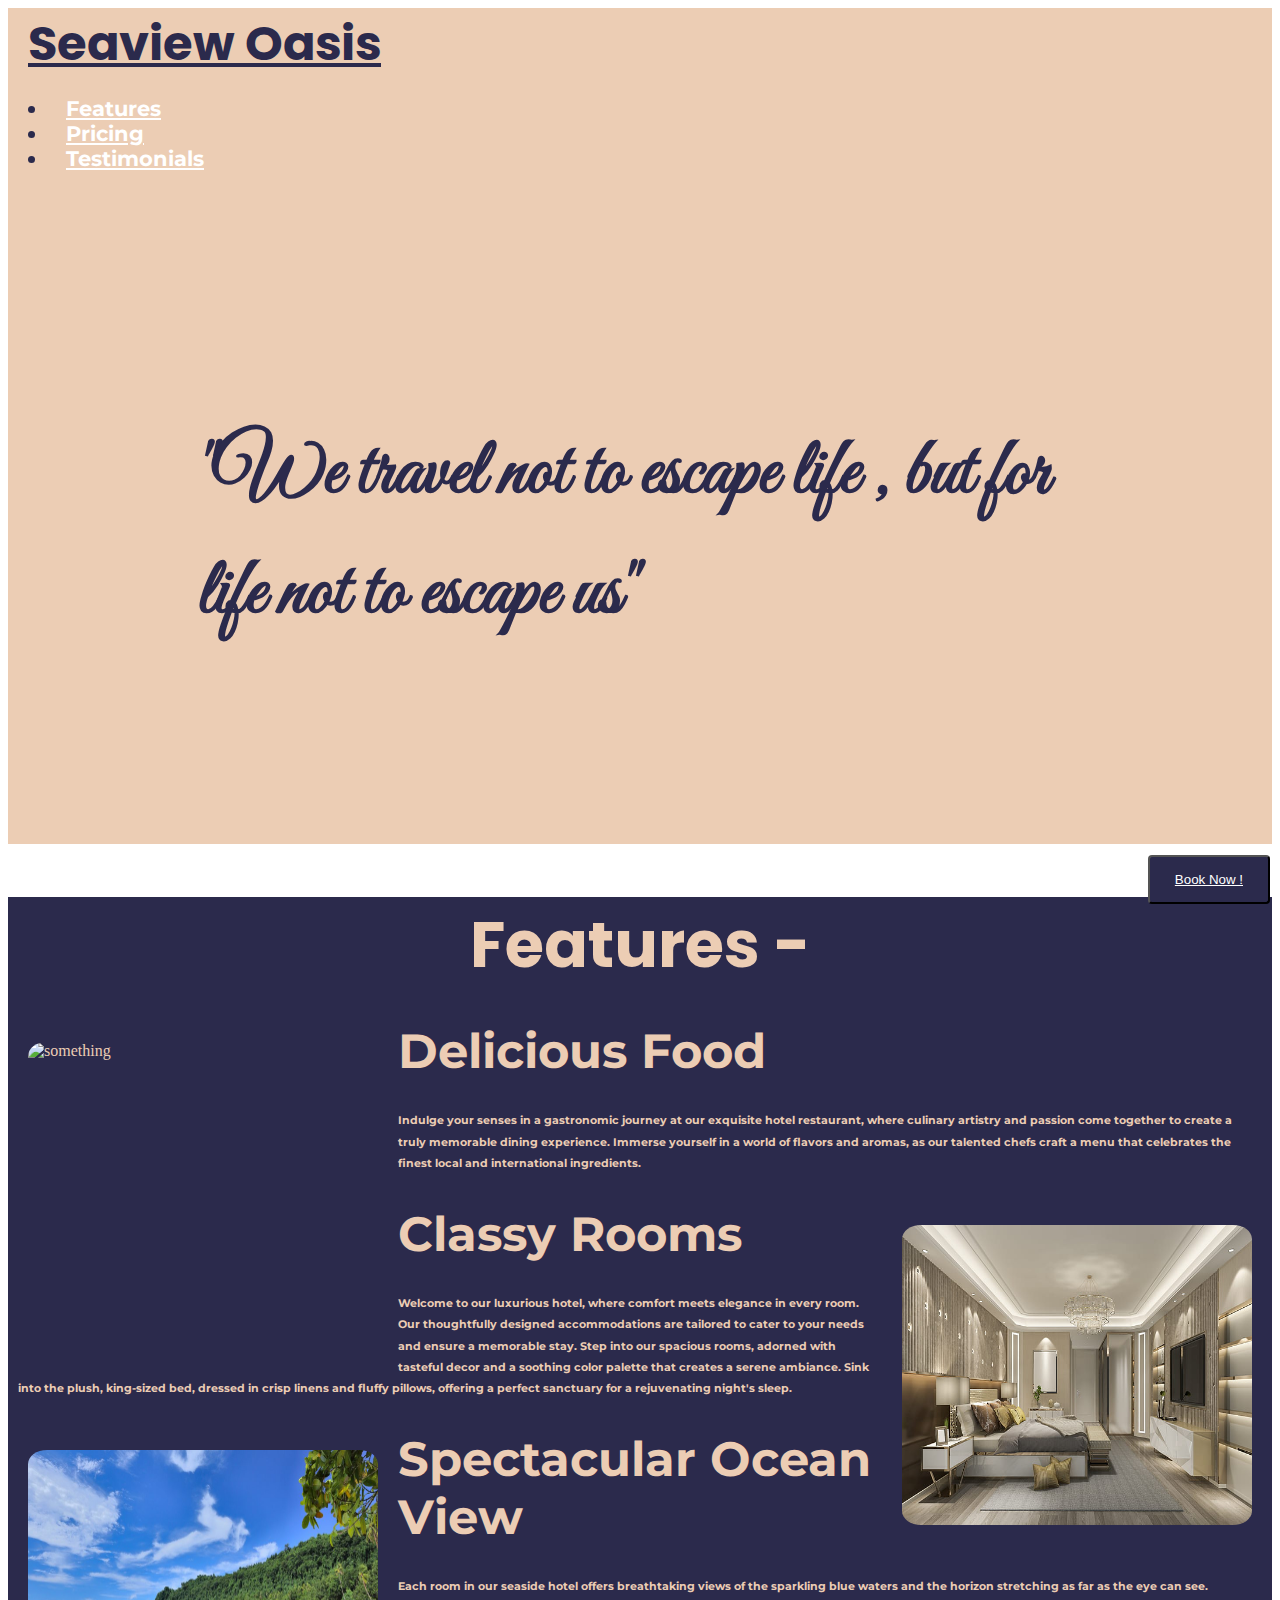
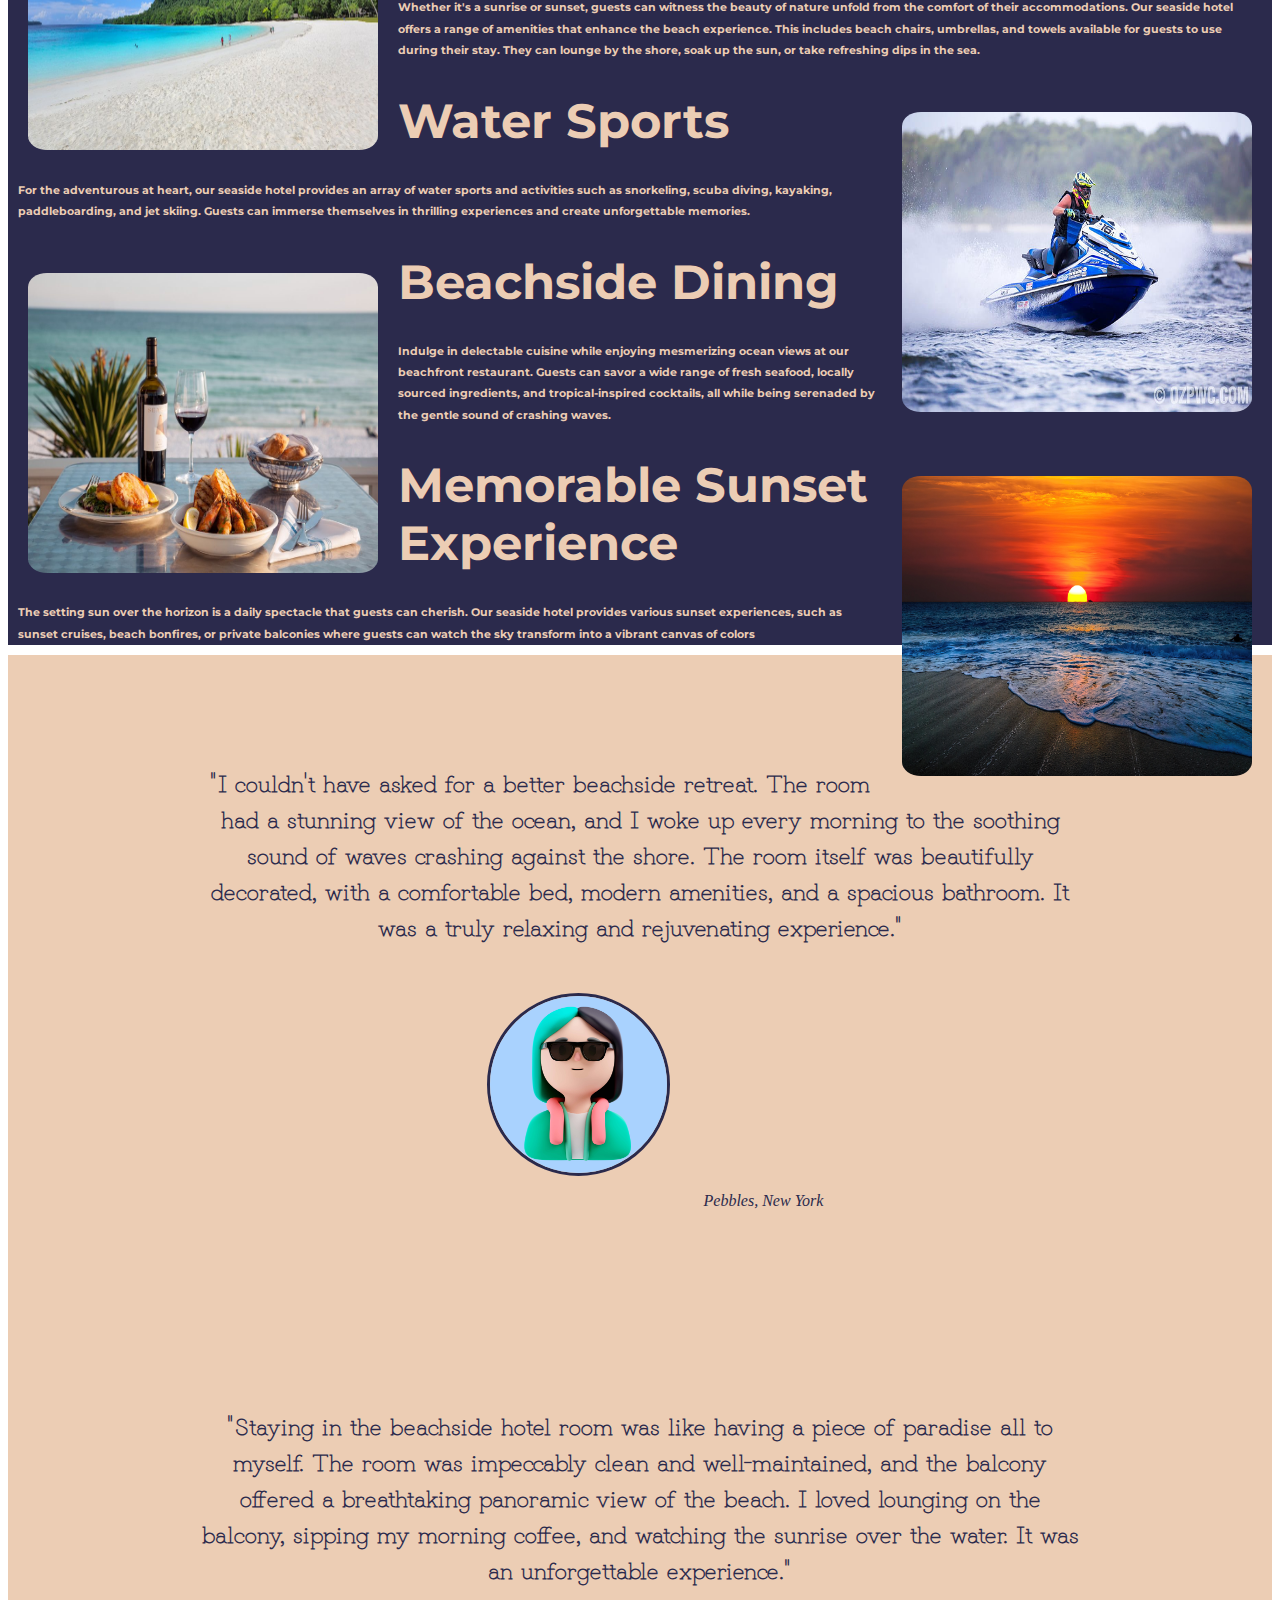
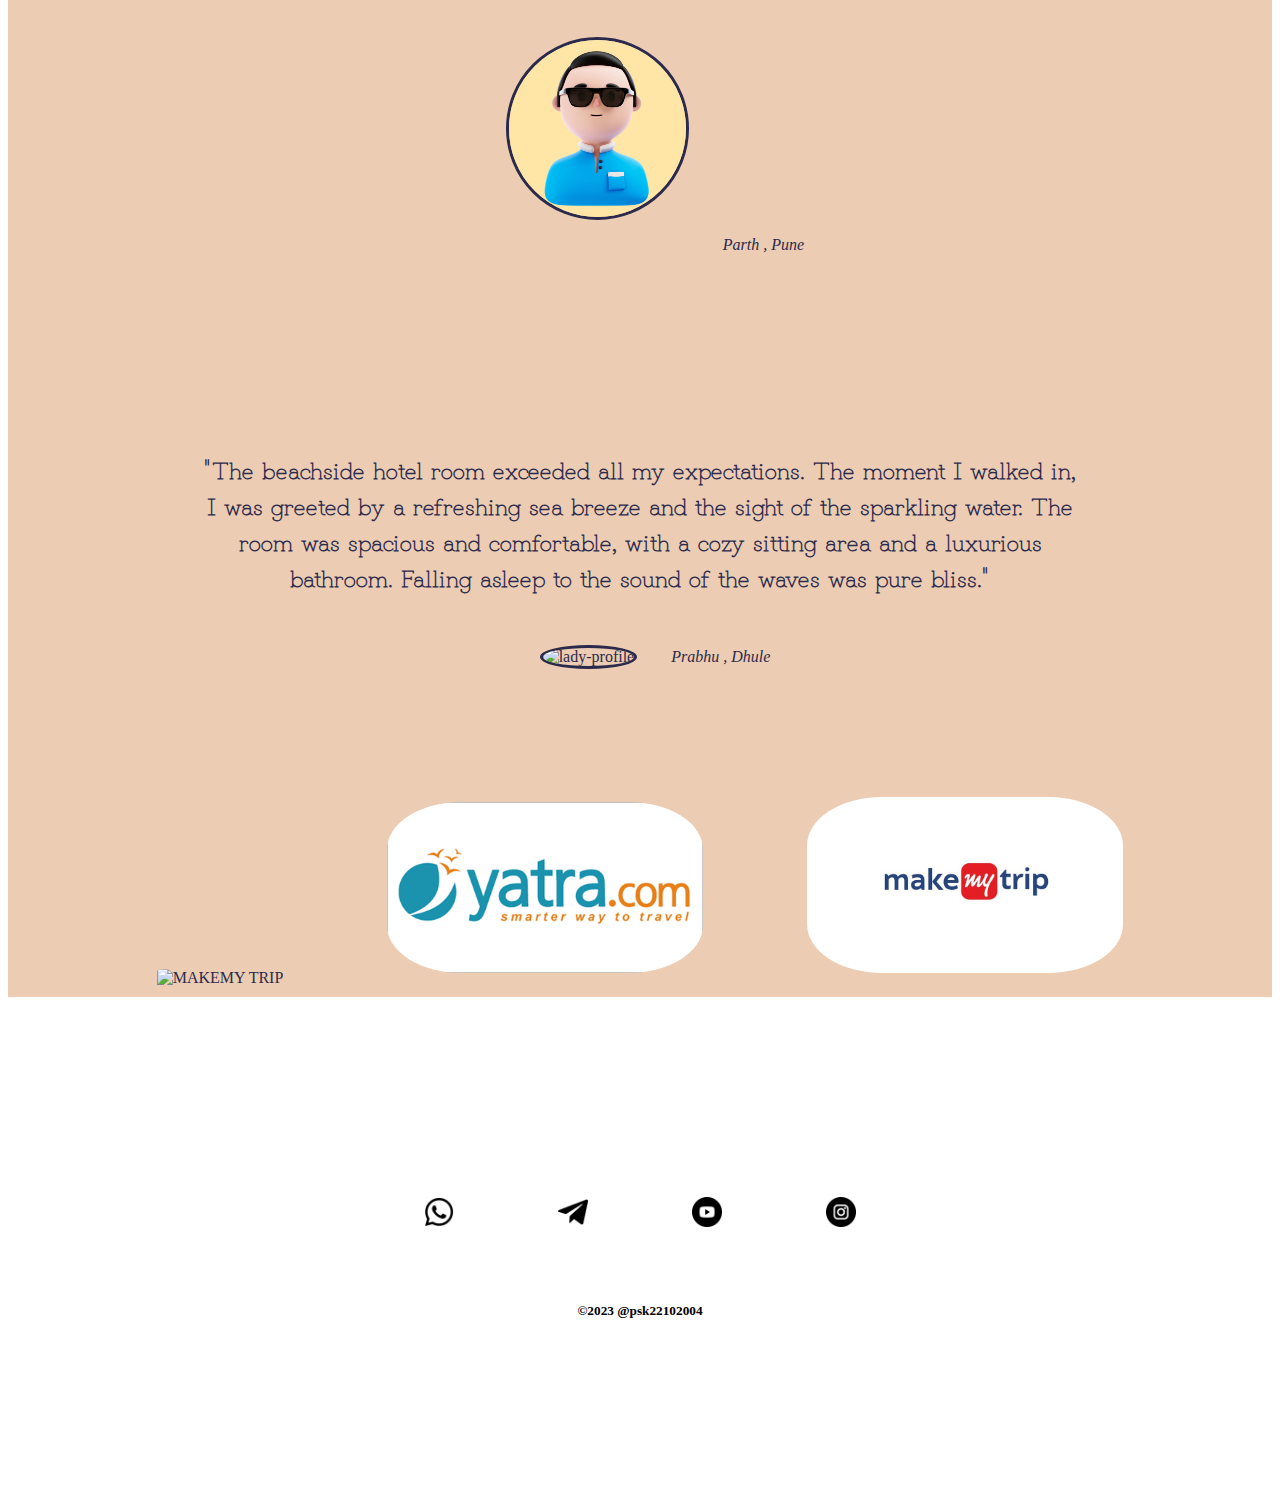
==== index.html @ d5657af1 "Update and rename hotel3.html to index.html" ====
<!DOCTYPE html>
<html lang="en" dir="ltr">
  <head>
    <meta charset="utf-8">
    <title></title>
    <link rel="preconnect" href="https://fonts.googleapis.com">
<link rel="preconnect" href="https://fonts.gstatic.com" crossorigin>
<link href="https://fonts.googleapis.com/css2?family=Courgette&family=Montserrat:ital@1&display=swap" rel="stylesheet">
<link rel="preconnect" href="https://fonts.googleapis.com">
<link rel="preconnect" href="https://fonts.gstatic.com" crossorigin>
<link href="https://fonts.googleapis.com/css2?family=Poppins:wght@200&display=swap" rel="stylesheet">
<link rel="preconnect" href="https://fonts.googleapis.com">
<link rel="preconnect" href="https://fonts.gstatic.com" crossorigin>
<link href="https://fonts.googleapis.com/css2?family=Great+Vibes&display=swap" rel="stylesheet">
<link rel="preconnect" href="https://fonts.googleapis.com">
<link rel="preconnect" href="https://fonts.gstatic.com" crossorigin>
<link href="https://fonts.googleapis.com/css2?family=Diphylleia&display=swap" rel="stylesheet">
<link rel="preconnect" href="https://fonts.googleapis.com">
<link rel="preconnect" href="https://fonts.gstatic.com" crossorigin>
<link href="https://fonts.googleapis.com/css2?family=Grandiflora+One&display=swap" rel="stylesheet">

      <link rel="stylesheet" href="https://cdn.jsdelivr.net/npm/bootstrap@5.2.1/dist/css/bootstrap.min.css" rel="stylesheet" integrity="sha384-iYQeCzEYFbKjA/T2uDLTpkwGzCiq6soy8tYaI1GyVh/UjpbCx/TYkiZhlZB6+fzT" crossorigin="anonymous">
      <script src="https://cdn.jsdelivr.net/npm/bootstrap@5.2.1/dist/js/bootstrap.bundle.min.js" integrity="sha384-u1OknCvxWvY5kfmNBILK2hRnQC3Pr17a+RTT6rIHI7NnikvbZlHgTPOOmMi466C8" crossorigin="anonymous"></script>
      <link rel="stylesheet" href="styles3.css">
      <script src="https://code.jquery.com/jquery-3.2.1.slim.min.js" integrity="sha384-KJ3o2DKtIkvYIK3UENzmM7KCkRr/rE9/Qpg6aAZGJwFDMVNA/GpGFF93hXpG5KkN" crossorigin="anonymous"></script>
      <script src="https://cdnjs.cloudflare.com/ajax/libs/popper.js/1.12.9/umd/popper.min.js" integrity="sha384-ApNbgh9B+Y1QKtv3Rn7W3mgPxhU9K/ScQsAP7hUibX39j7fakFPskvXusvfa0b4Q" crossorigin="anonymous"></script>
      <script src="https://maxcdn.bootstrapcdn.com/bootstrap/4.0.0/js/bootstrap.min.js" integrity="sha384-JZR6Spejh4U02d8jOt6vLEHfe/JQGiRRSQQxSfFWpi1MquVdAyjUar5+76PVCmYl" crossorigin="anonymous"></script>


  </head>
  <body>
    <section id="title">

        <!-- Nav Bar -->
        <nav class="navbar navbar-expand-lg  navbar-light">
          <a class="navbar-brand" href="">Seaview Oasis</a>
          <ul class="navbar-nav ms-auto">
            <li class="nav-item">
              <b>
                <a class="nav-link" href="#features">Features</a>

            </li>
            <li class="nav-item">
              <a class="nav-link" href="#pricing">Pricing</a>
            </li>

            <li class="nav-item">
              <a class="nav-link" href="#testimonials">Testimonials</a>

              </b>
            </li>
          </ul>
        </nav>
        <h1 class="quote">"We travel not to escape life , but for life not to escape us"</h1>
        <!-- <h4 class="author"> - Hans Cristian Anderson</h4> -->

        <div id="mybutton">
          <button class="book"><a href="pricing.html">Book Now !</a></button>
        </div>

    </section>

    <section id="features">
      <h1 class="features-title">Features - </h1>
      <div class="row">
        <div>
          <img src="paneer.jpg" class="feat-img1" alt="something">
        <h2 class="fh2">Delicious Food</h2>
        <h6 class="fh6">Indulge your senses in a gastronomic journey at our exquisite hotel restaurant, where culinary artistry and passion come together to create a truly memorable dining experience. Immerse yourself in a world of flavors and aromas, as our talented chefs craft a menu that celebrates the finest local and international ingredients.</h6>
        </div>

        <div>
          <img src="room.jpg" class="feat-img2" alt="something">
          <h2 class="fh2">Classy Rooms</h2>
          <h6 class="fh6">Welcome to our luxurious hotel, where comfort meets elegance in every room. Our thoughtfully designed accommodations are tailored to cater to your needs and ensure a memorable stay.

Step into our spacious rooms, adorned with tasteful decor and a soothing color palette that creates a serene ambiance. Sink into the plush, king-sized bed, dressed in crisp linens and fluffy pillows, offering a perfect sanctuary for a rejuvenating night's sleep.</h6>
        </div>

        <div>
          <img src="beach.jpg" class="feat-img1" alt="something">
          <h2 class="fh2">Spectacular Ocean View</h2>
          <h6 class="fh6">Each room in our seaside hotel offers breathtaking views of the sparkling blue waters and the horizon stretching as far as the eye can see. Whether it's a sunrise or sunset, guests can witness the beauty of nature unfold from the comfort of their accommodations. Our seaside hotel offers a range of amenities that enhance the beach experience. This includes beach chairs, umbrellas, and towels available for guests to use during their stay. They can lounge by the shore, soak up the sun, or take refreshing dips in the sea.</h6>
        </div>

        <div>
          <img src="sports.jpg" class="feat-img2" alt="something">
          <h2 class="fh2">Water Sports</h2>
          <h6 class="fh6"> For the adventurous at heart, our seaside hotel provides an array of water sports and activities such as snorkeling, scuba diving, kayaking, paddleboarding, and jet skiing. Guests can immerse themselves in thrilling experiences and create unforgettable memories.</h6>
        </div>

        <div>
          <img src="dining1.jpg" class="feat-img1" alt="something">
          <h2 class="fh2">Beachside Dining</h2>
          <h6 class="fh6"> Indulge in delectable cuisine while enjoying mesmerizing ocean views at our beachfront restaurant. Guests can savor a wide range of fresh seafood, locally sourced ingredients, and tropical-inspired cocktails, all while being serenaded by the gentle sound of crashing waves.</h6>
        </div>

        <div>
          <img src="sunset1.jpg" class="feat-img2" alt="something">
          <h2 class="fh2">Memorable Sunset Experience</h2>
          <h6 class="fh6"> The setting sun over the horizon is a daily spectacle that guests can cherish. Our seaside hotel provides various sunset experiences, such as sunset cruises, beach bonfires, or private balconies where guests can watch the sky transform into a vibrant canvas of colors</h6>
        </div>


      </div>

    </section>
<!--
    <section id="pricing">
      <h2 class="ph2">Simple and affordable price plans</h2>
      <div class="row" style="background-color:#990011; color:#FCF6F5">

      <div class="card col-lg-4  cards">
      <div class="card-header">
          <img src="deluxe-twin.jpg" class="price-img" alt="ROOM PHOTOS">
      </div>
      <div class="card-body">
        <h2 class="parah2">DELUXE TWIN</h2>
        <h6 class="ph6">Deluxe, First Floor/ Ground Floor</h6>
        <h6 class="ph6">Twin with balcony - 357 sqft</h6>
        <h6 class="ph6">5,000 Rs Per Day</h6>
        <button type="button" class="btn btn-lg btn-dark but">BOOK NOW</button>
      </div>
      </div>

      <div class="card col-lg-4  cards">
      <div class="card-header">
        <img src="deluxe-king.jpg" class="price-img" alt="ROOM PHOTOS">
      </div>
      <div class="card-body">
        <h2 class="parah2">DELUXE KING</h2>
        <h6 class="ph6">Deluxe, Ground Floor</h6>
        <h6 class="ph6">Pool facing, king with balcony and bathtub - 485 Sqft</h6>
        <h6 class="ph6">10,000 Per Day</h6>
        <button type="button" class="btn btn-lg btn-dark but">BOOK NOW</button>
      </div>
      </div>

      <div class="card col-lg-4  cards">
      <div class="card-header">
        <img src="premium.jpg" class="price-img" alt="ROOM PHOTOS">
      </div>
      <div class="card-body">
        <h2 class="parah2">PREMIUM PALACE SUITE</h2>
        <h6 class="ph6">Premium Palace Suite, First Floor</h6>
        <h6 class="ph6">Pool facing, king with balcony and bathtub - 998 Sqft</h6>
        <h6 class="ph6">20,000 Rs Per Day</h6>
        <button type="button" class="btn btn-lg btn-dark but">BOOK NOW</button>

      </div>
      </div>
    </div>
    </section> -->

    <!-- Testimonials -->
    <section id="testimonials">
      <div id="testimonial-carousel" class="carousel slide" data-ride="false">
        <div class="carousel-inner">
          <div class="carousel-item ">
            <h2 class="th2">"I couldn't have asked for a better beachside retreat. The room had a stunning view of the ocean, and I woke up every morning to the soothing sound of waves crashing against the shore. The room itself was beautifully decorated, with a comfortable bed, modern amenities, and a spacious bathroom. It was a truly relaxing and rejuvenating experience."</h2>
            <img class="testimonial-image" src="person2.jpg" alt="dog-profile">
            <em>Pebbles, New York</em>
          </div>
          <div class="carousel-item active">
            <h2 class="th2">"Staying in the beachside hotel room was like having a piece of paradise all to myself. The room was impeccably clean and well-maintained, and the balcony offered a breathtaking panoramic view of the beach. I loved lounging on the balcony, sipping my morning coffee, and watching the sunrise over the water. It was an unforgettable experience."</h2>
            <img class="testimonial-image" src="person1.jpg" alt="lady-profile">
            <em>Parth , Pune </em>
          </div>
          <div class="carousel-item">
            <h2 class="th2">"The beachside hotel room exceeded all my expectations. The moment I walked in, I was greeted by a refreshing sea breeze and the sight of the sparkling water. The room was spacious and comfortable, with a cozy sitting area and a luxurious bathroom. Falling asleep to the sound of the waves was pure bliss."</h2>
            <img class="testimonial-image" src="person3.jpg" alt="lady-profile">
            <em>Prabhu , Dhule </em>
          </div>
        </div>
        <a class="carousel-control-prev arrow" href="#testimonial-carousel" role="button" data-slide="prev">
          <span class="carousel-control-prev-icon"></span>
        </a>
        <a class="carousel-control-next arrow" href="#testimonial-carousel" role="button" data-slide="next">
          <span class="carousel-control-next-icon"></span>
        </a>
      </div>
      <img src="tripadvisor.jpg" class="trip-photo" alt="MAKEMY TRIP ">
      <img src="yatra.jpg"class="trip-photo"  alt="MAKEMY TRIP ">
      <img src="mmt.jpg" class="trip-photo" alt="MAKEMY TRIP ">

    </section>

    <footer id="footer">

      <img class="footer-img" src="whatsapp.png" alt="">
      <img class="footer-img" src="telegram.png" alt="">
      <img class="footer-img" src="youtube.png" alt="">
      <img class="footer-img" src="instagram.png" alt="">

      <h5>©2023 @psk22102004</h5>

    </footer>
  </body>
---- styles3.css ----
/* NAVBAR */

.navbar-brand{

  font-size: 3rem;
  font-weight: bold;
  margin-left: 20px;
  font-family: 'Poppins', sans-serif;
  color: #2B2A4C
  }

.nav-item{
  padding: 0 18px;
  font-size: 1.3rem;
  font-family: Montserrat;
  font-weight: ;
  color: #2B2A4C

}
.feat-img1{
  float: left;
  height: 300px;
  width: 350px;
  padding: 20px;
  border-radius: 10%;
}
.feat-img2{
  float: right;
  height: 300px;
  width: 350px;
  padding: 20px;
  border-radius: 10%;
}

.but{
  width: 100%;
}


.carousel-item{
  padding: 7% 15%;
}



/* FOOTER */

#footer{
  text-align: center;
  padding: 150px;
  font-family: Ubuntu;
}

.footer-img{
  height: 30px;
  width: 30px;
  margin: 50px;
}


.quote{
font-family: 'Great Vibes', cursive;
  font-size: 5rem;
  line-height: 1.5;
  letter-spacing: 2;
  /* font-weight: bold; */
  padding: 15%;
}
.author{
  position: absolute;
  bottom:20%;
  right:20%;
  font-weight: bold;
}
#title{
  background-color:#ECCDB4;
  color: #2B2A4C;
}

#features{
  background-color:#2B2A4C;
  color: #ECCDB4;
}
.features-title{
  font-family: 'Poppins', sans-serif;
  font-weight: bold;
  text-align: center;
  font-size: 4rem;
  margin: 20px;
}

.fh2{
  font-size: 3rem;
  font-family: Montserrat;
  margin: 30px;

}
.fh6{
  font-family: Montserrat;
  line-height: 2;
  margin: 10px;

}
#pricing{
  padding: 40px;
  text-align: center;
  background-color:#ECCDB4;
  color:#000;

}
.cards{
  padding: 3% 3%;
  background-color:#ECCDB4;
  color:#000;
  border-radius: 0%;


}
.ph2{
  font-size: 3rem;
  font-family: Montserrat;
  margin-bottom: 50px;
}
.parah2{
  font-size: 2rem;
font-family: 'Diphylleia', serif;
margin-bottom: 30px;
font-weight: bold;
}
.ph6{
  font-family: Montserrat;
  line-height: 2;
  margin: 10px;
}

.price-img{
  padding-bottom: 20px;
  height: 100%;
  width: 100%;
  border-radius: 10%;
}
.th2{
  font-family: 'Grandiflora One', serif;
  color:#2B2A4C;
  font-weight: bold;
  line-height: 1.5;
}
#testimonials{
  text-align: center;
  background-color: #ECCDB4;
  color: #2B2A4C;
}

.testimonial-image{
  height: 20%;
  width: 20%;
  border-radius: 100%;
  margin: 30px;
  border-style: solid;

}

.trip-photo{
  height: 25%;
  width: 25%;
  padding: 10px 50px;
  border-radius: 30%;
}

.arrow{
  background-color: #2B2A4C;
  height: 10%;
  width: 10%;
  top: 50%;

}

#mybutton{
  position: fixed;
  bottom: -4px;
  right:10px;
}
.book{
  background-color: #2B2A4C;
  color: white;
  padding: 15px 25px;
  border-radius: 4px;
}
a{
  color: white;
}
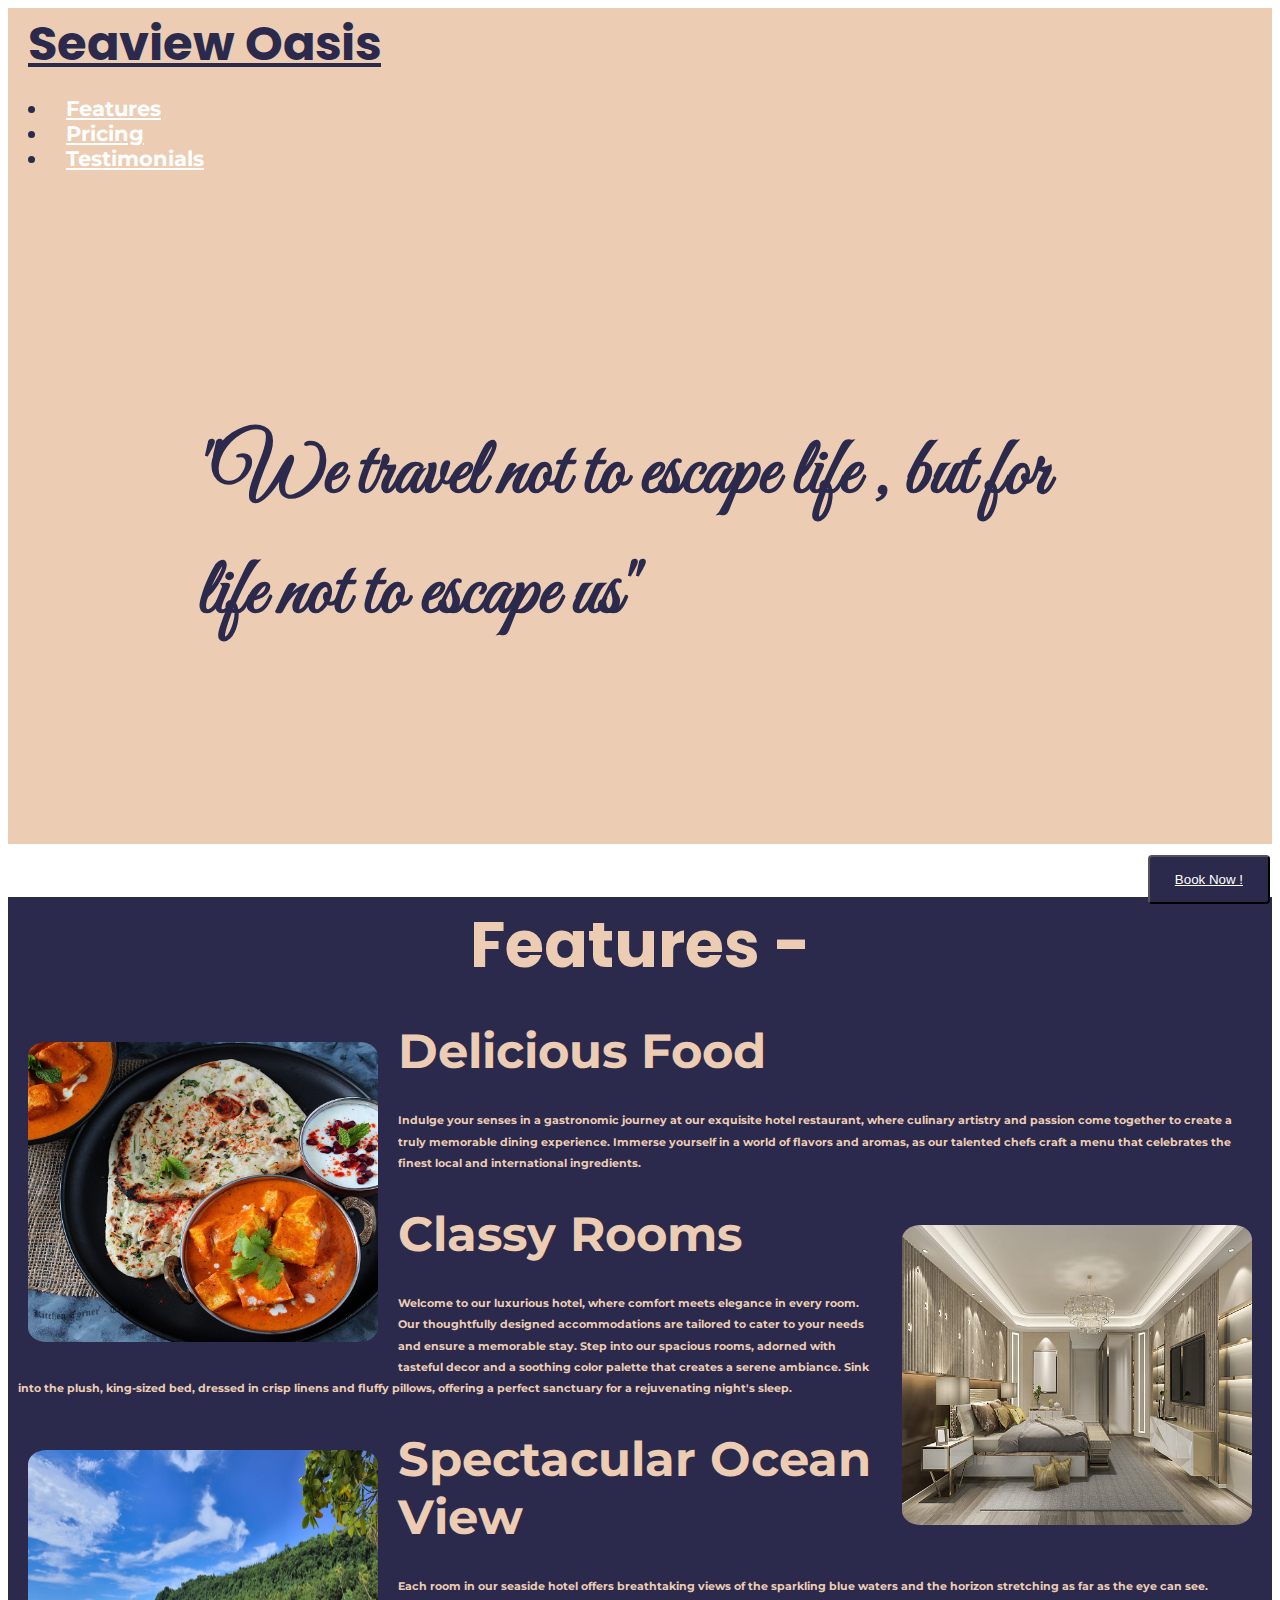
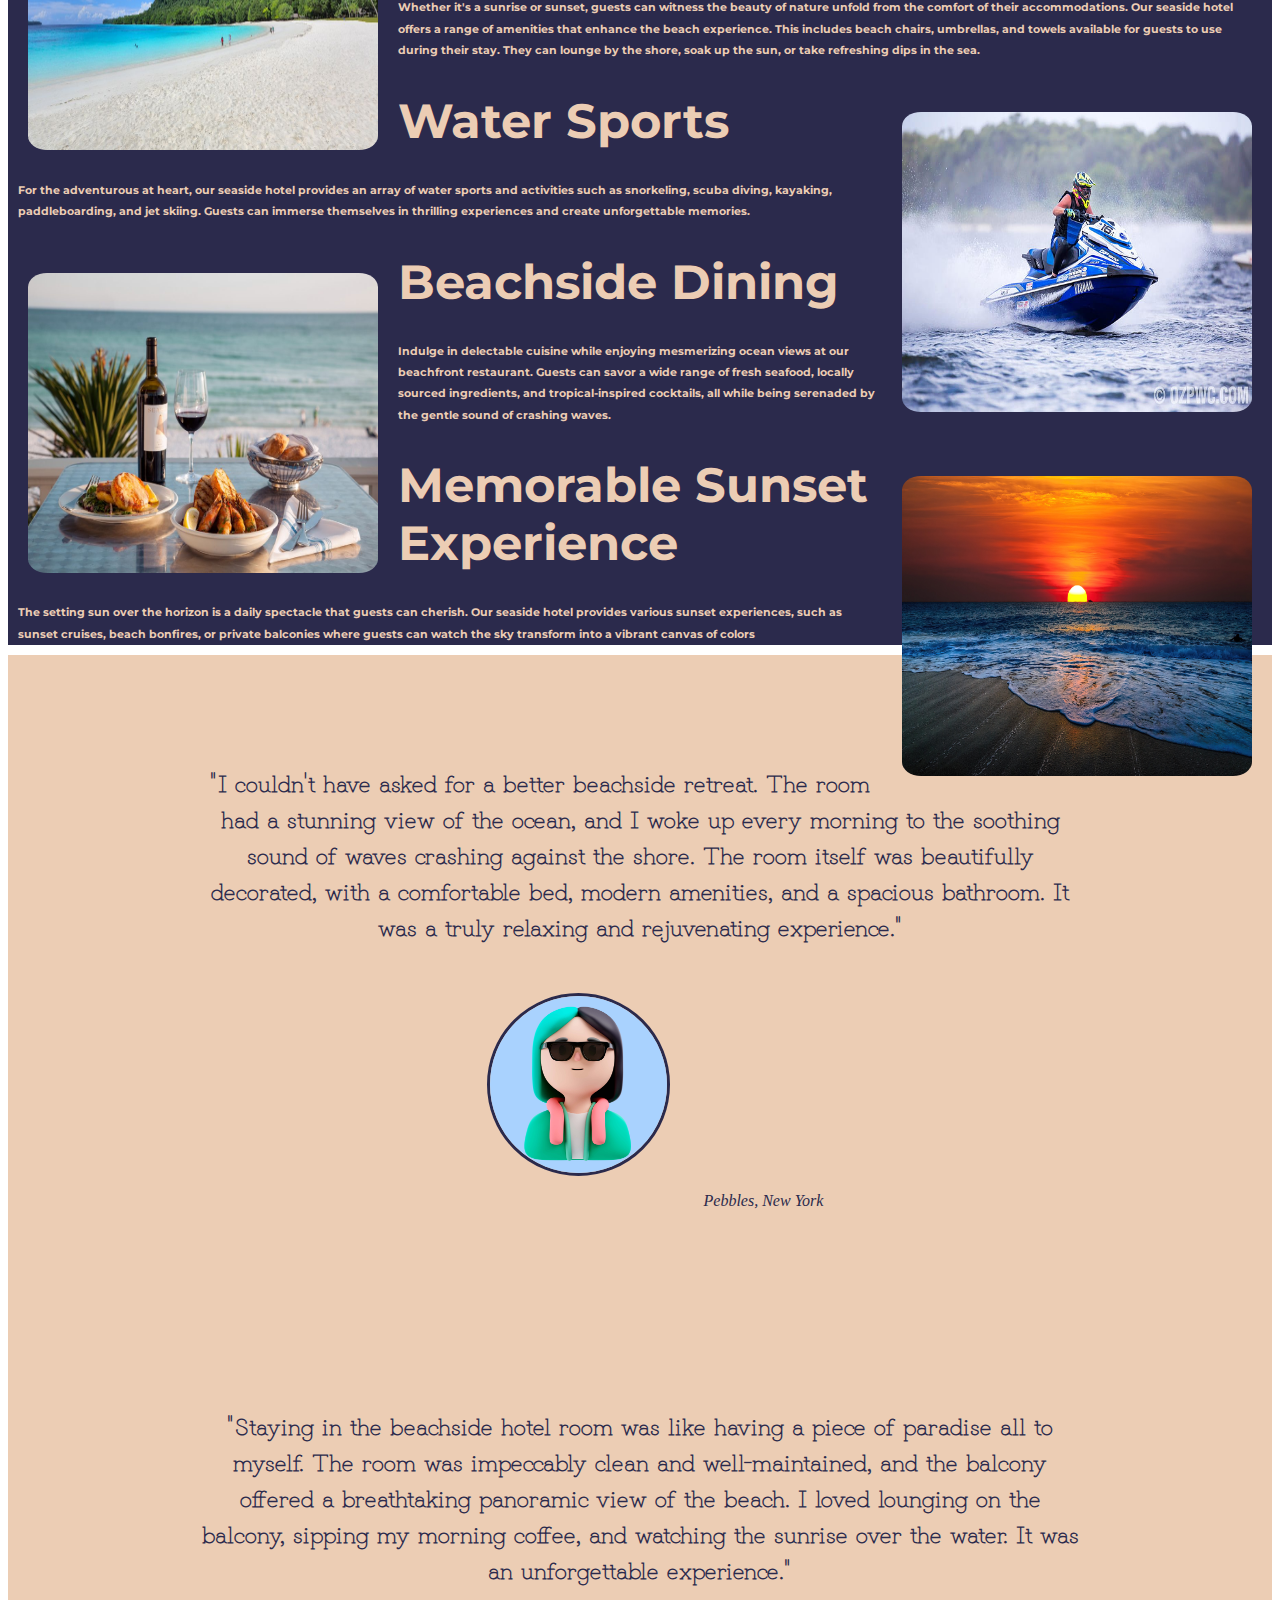
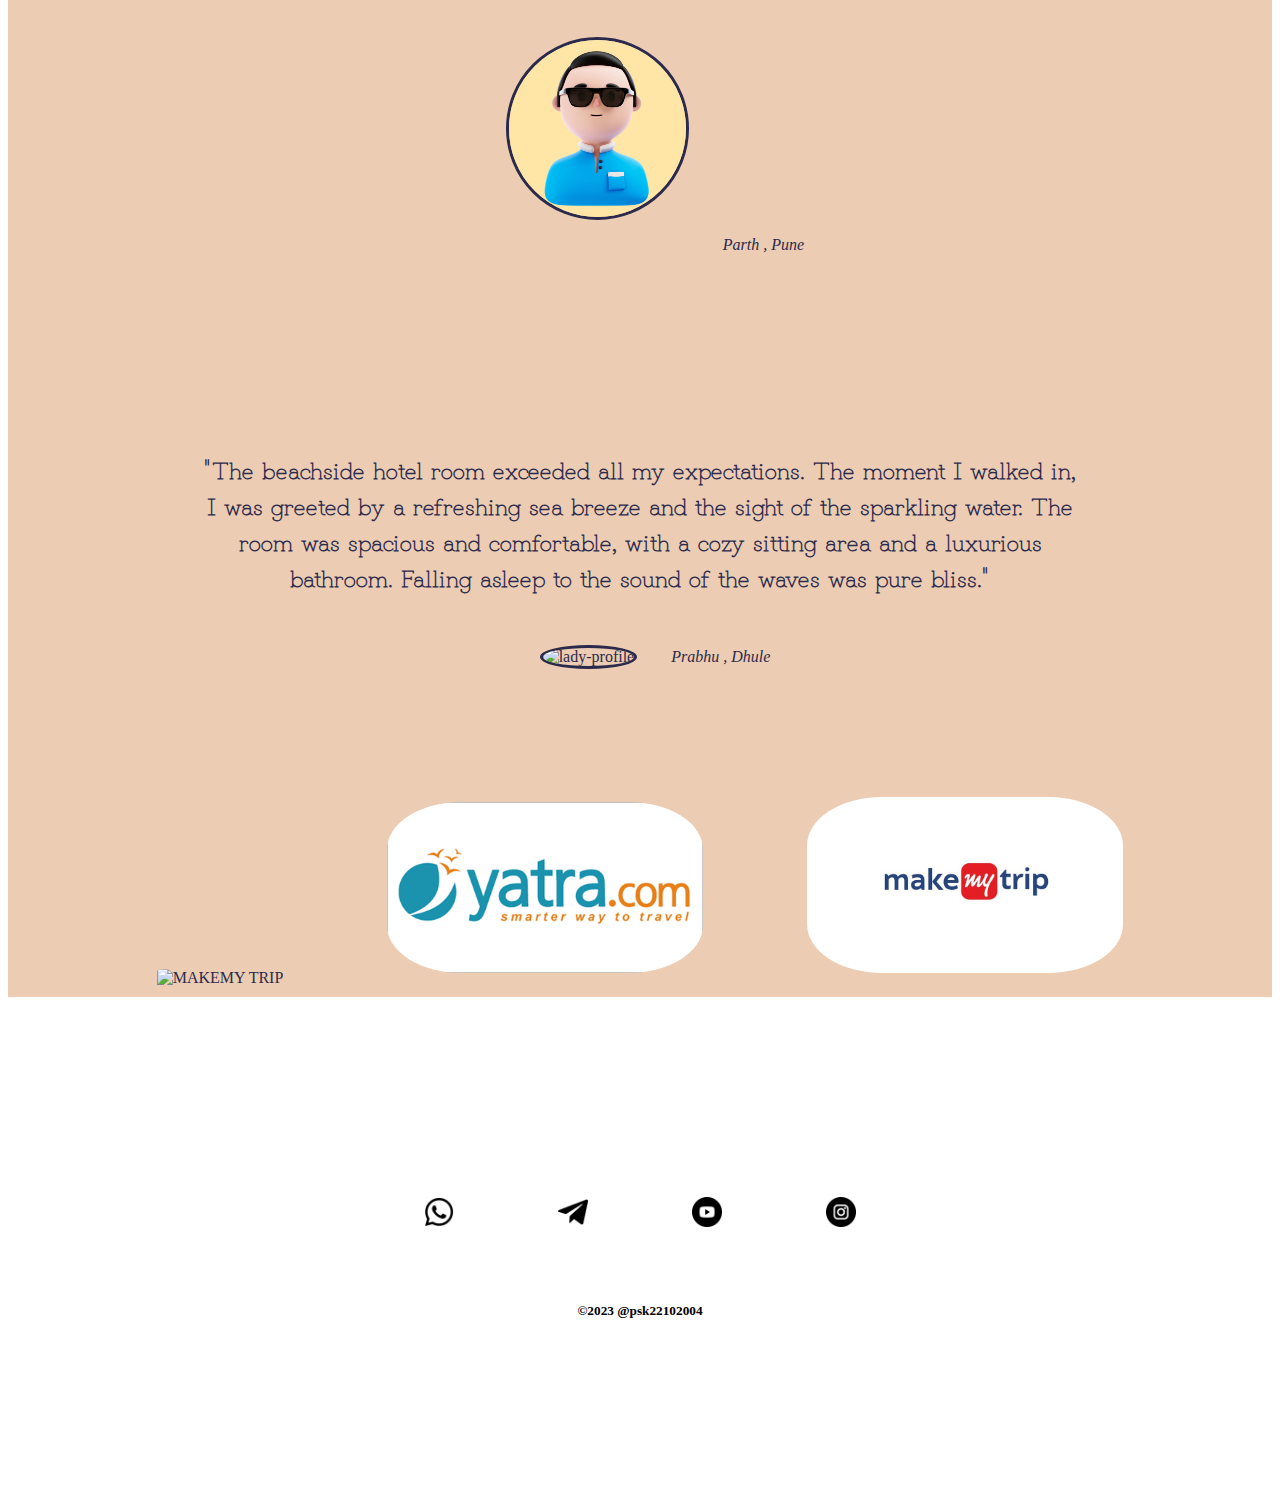
==== commit dd4f9447: "Update index.html" ====
--- a/index.html
+++ b/index.html
@@ -64,7 +64,7 @@
       <h1 class="features-title">Features - </h1>
       <div class="row">
         <div>
-          <img src="paneer.jpg" class="feat-img1" alt="something">
+          <img src="paneer.JPG" class="feat-img1" alt="something">
         <h2 class="fh2">Delicious Food</h2>
         <h6 class="fh6">Indulge your senses in a gastronomic journey at our exquisite hotel restaurant, where culinary artistry and passion come together to create a truly memorable dining experience. Immerse yourself in a world of flavors and aromas, as our talented chefs craft a menu that celebrates the finest local and international ingredients.</h6>
         </div>
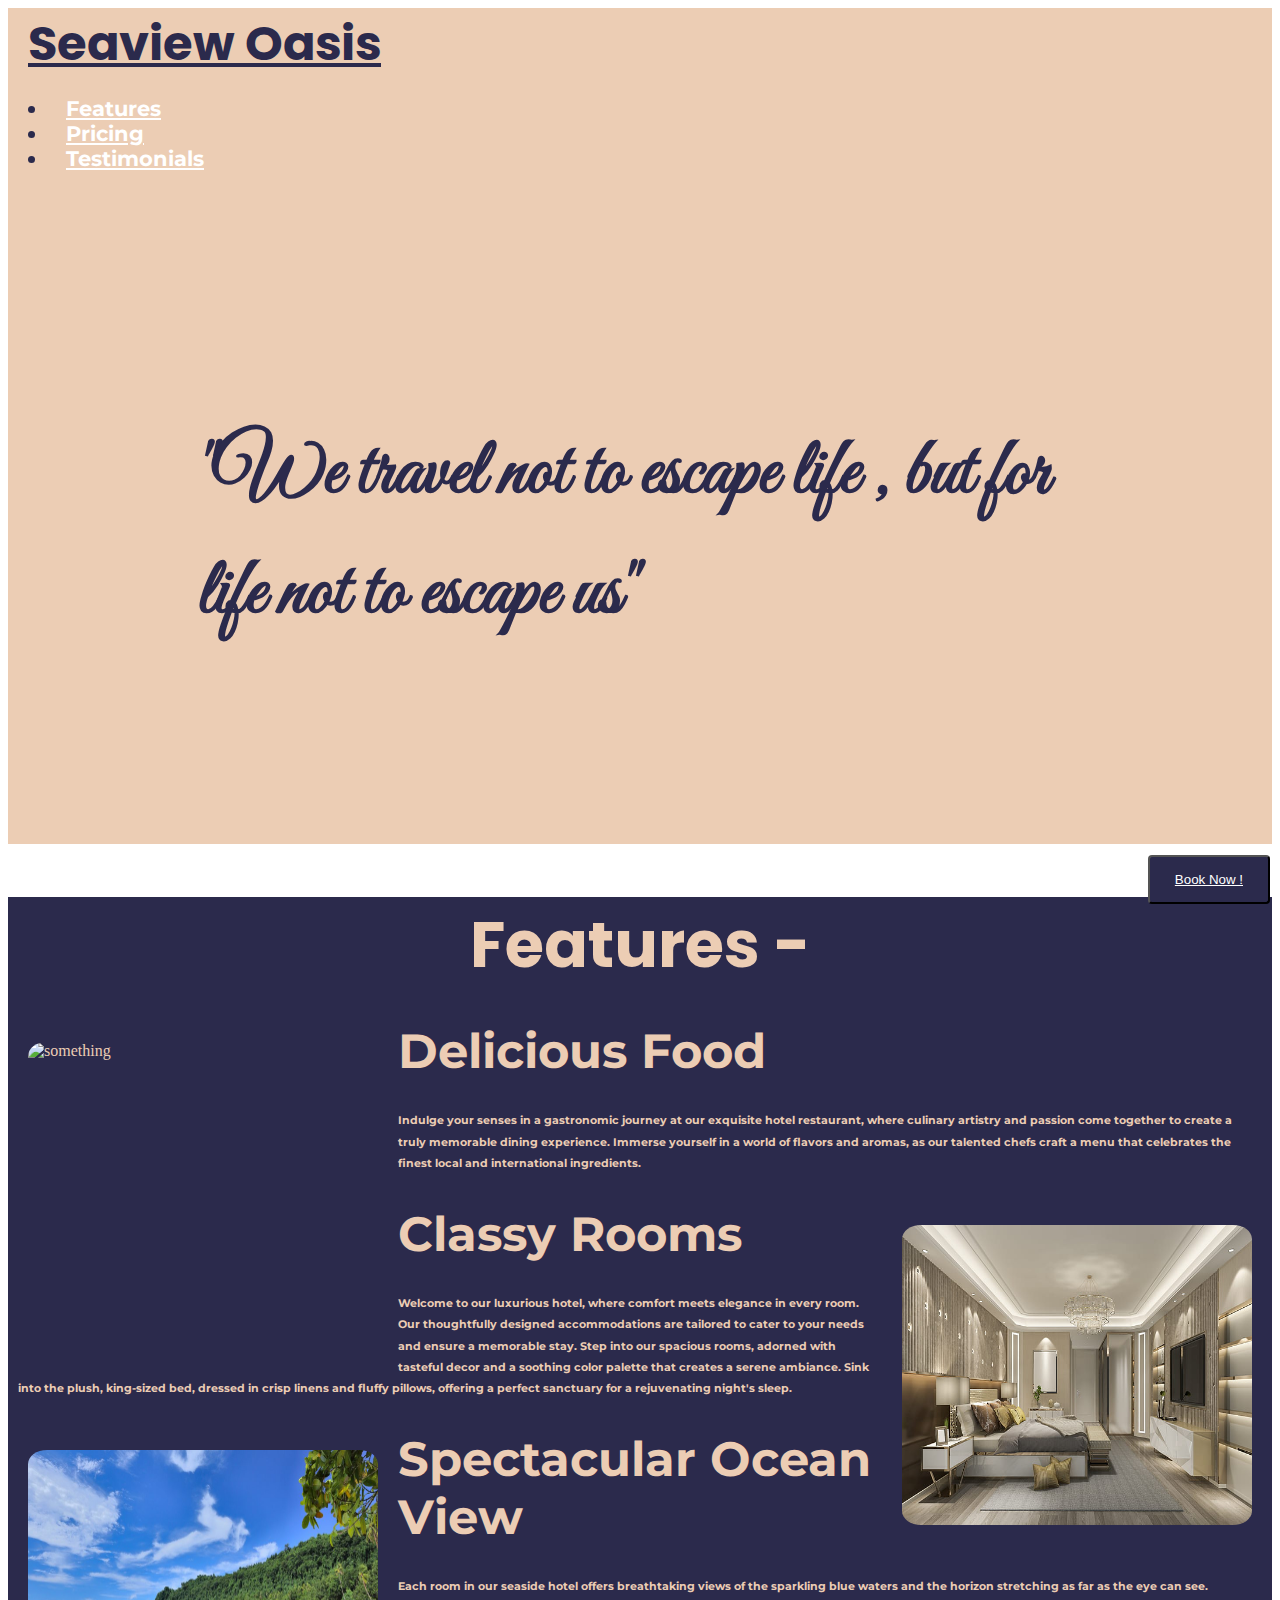
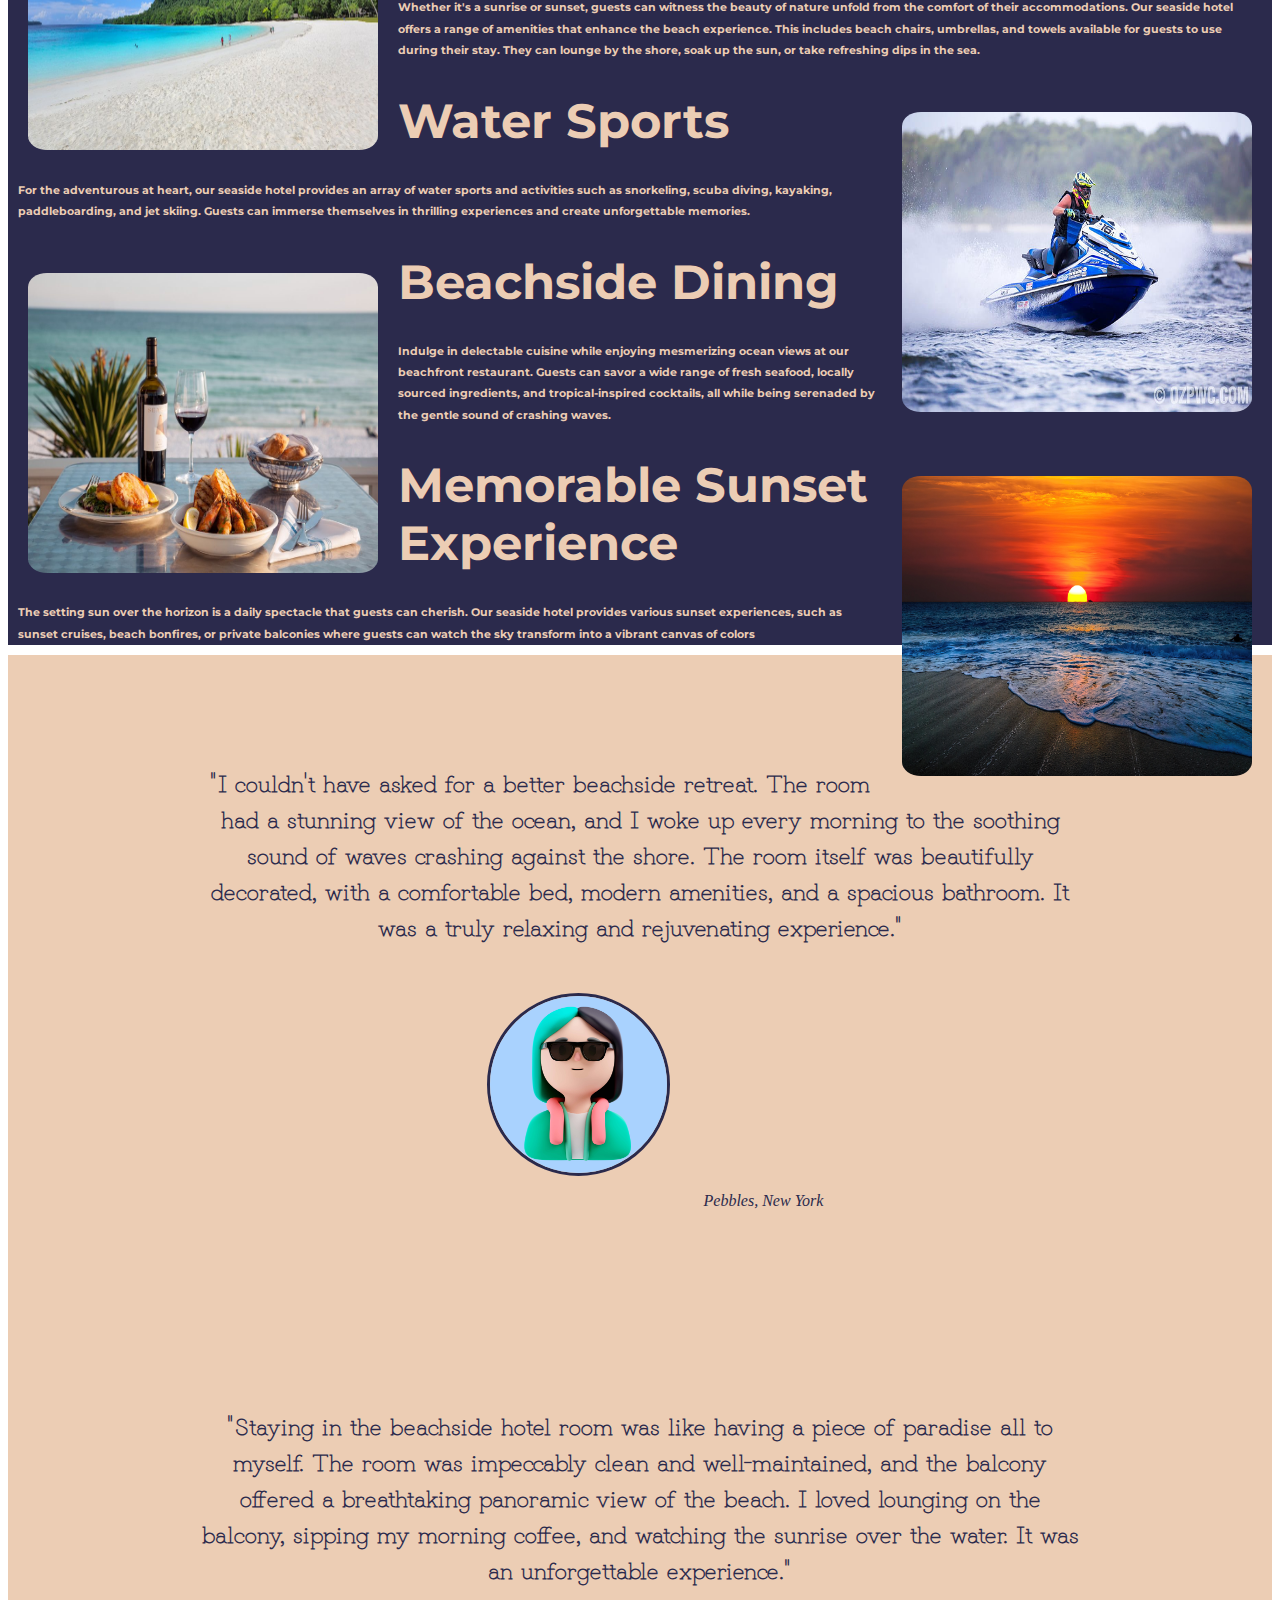
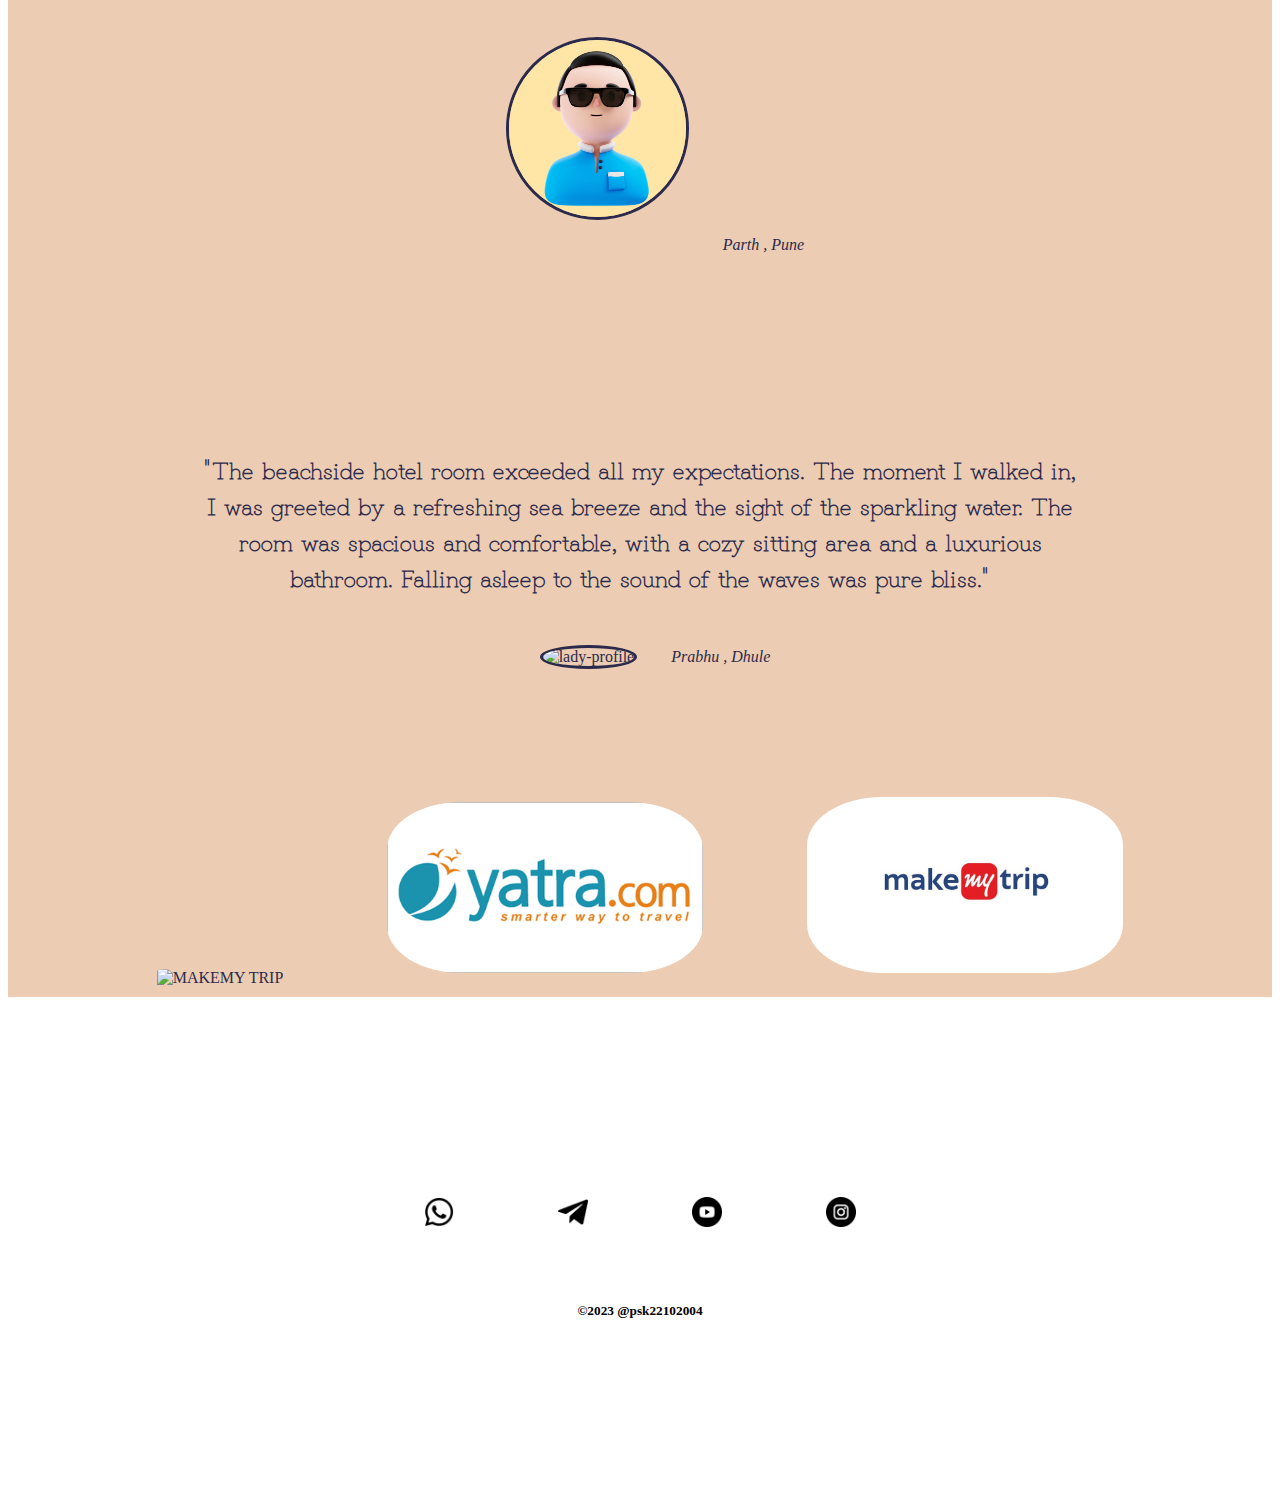
==== commit a8b7ab9d: "Update index.html" ====
--- a/index.html
+++ b/index.html
@@ -64,7 +64,7 @@
       <h1 class="features-title">Features - </h1>
       <div class="row">
         <div>
-          <img src="paneer.JPG" class="feat-img1" alt="something">
+          <img src="paneer.jpg" class="feat-img1" alt="something">
         <h2 class="fh2">Delicious Food</h2>
         <h6 class="fh6">Indulge your senses in a gastronomic journey at our exquisite hotel restaurant, where culinary artistry and passion come together to create a truly memorable dining experience. Immerse yourself in a world of flavors and aromas, as our talented chefs craft a menu that celebrates the finest local and international ingredients.</h6>
         </div>
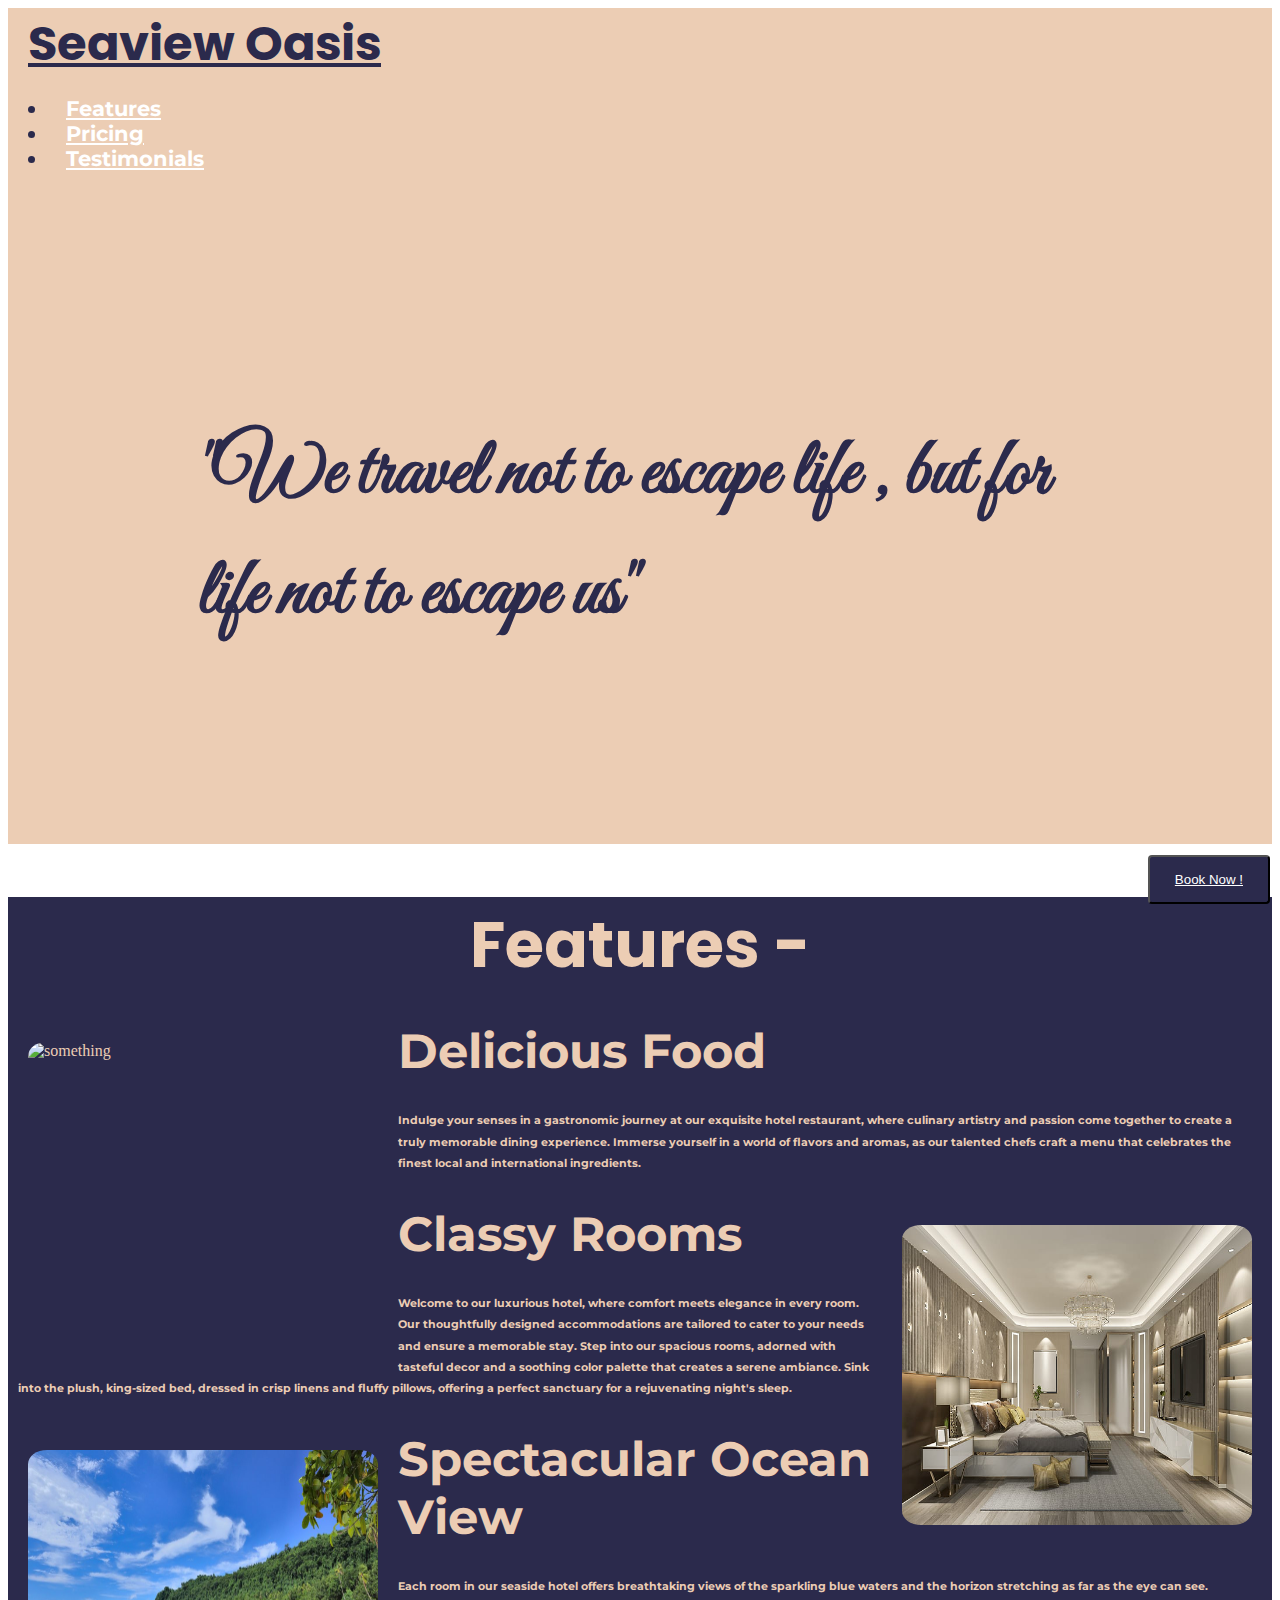
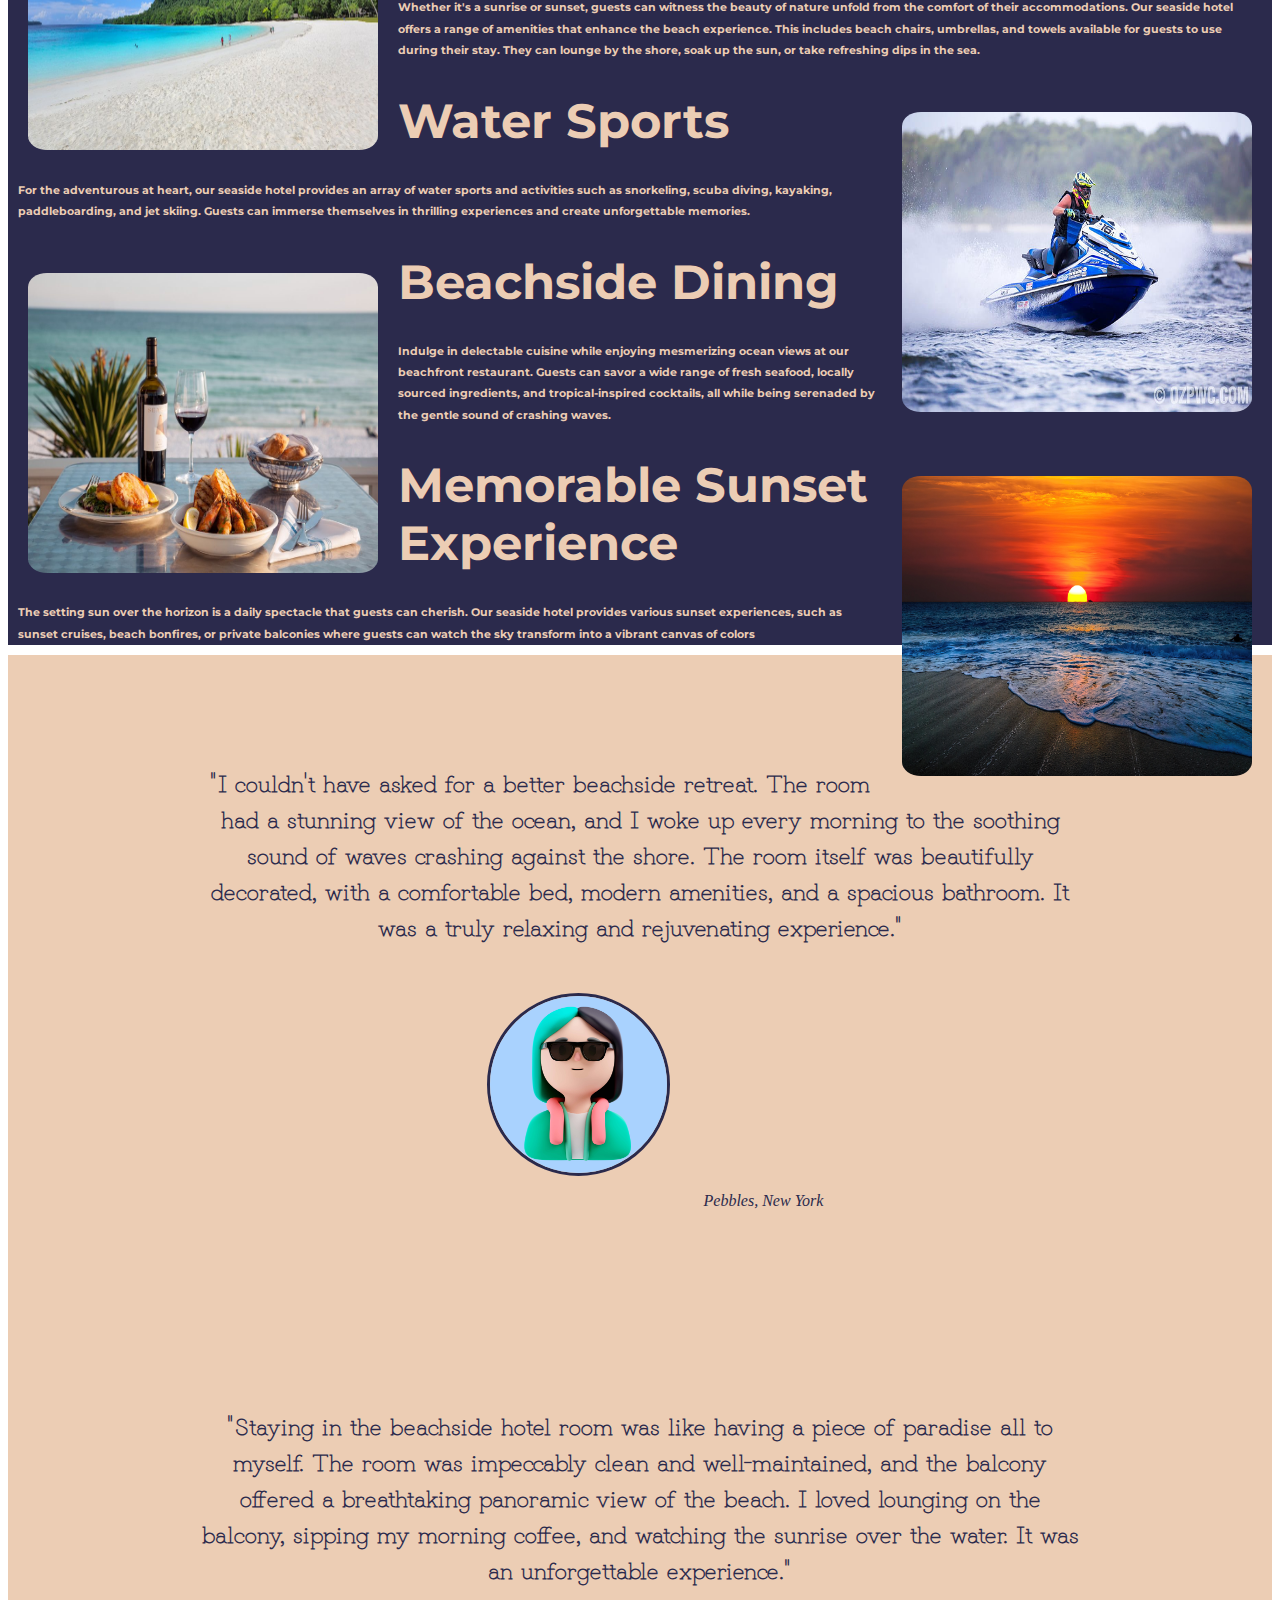
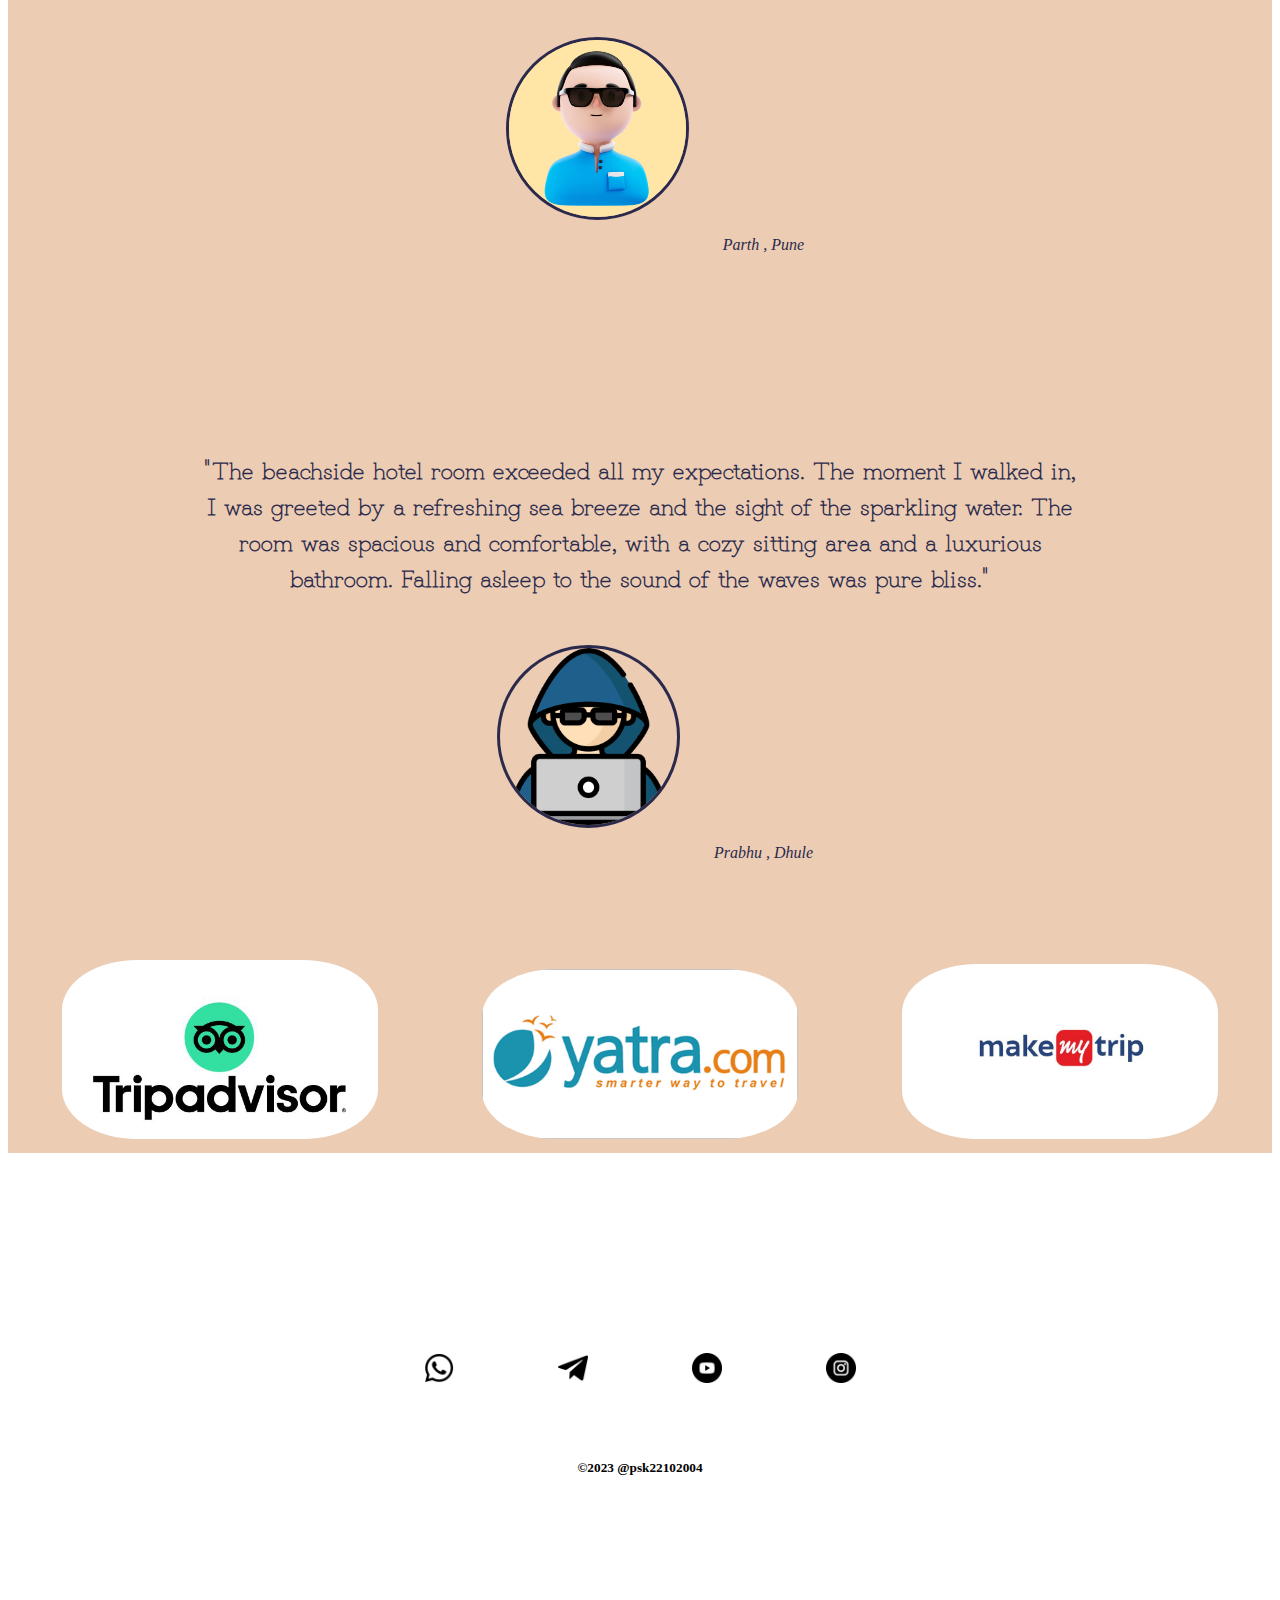
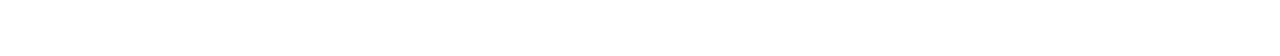
==== commit 112ab9c8: "Update index.html" ====
--- a/index.html
+++ b/index.html
@@ -64,7 +64,7 @@
       <h1 class="features-title">Features - </h1>
       <div class="row">
         <div>
-          <img src="paneer.jpg" class="feat-img1" alt="something">
+          <img src="paneer.png" class="feat-img1" alt="something">
         <h2 class="fh2">Delicious Food</h2>
         <h6 class="fh6">Indulge your senses in a gastronomic journey at our exquisite hotel restaurant, where culinary artistry and passion come together to create a truly memorable dining experience. Immerse yourself in a world of flavors and aromas, as our talented chefs craft a menu that celebrates the finest local and international ingredients.</h6>
         </div>
@@ -168,7 +168,7 @@
           </div>
           <div class="carousel-item">
             <h2 class="th2">"The beachside hotel room exceeded all my expectations. The moment I walked in, I was greeted by a refreshing sea breeze and the sight of the sparkling water. The room was spacious and comfortable, with a cozy sitting area and a luxurious bathroom. Falling asleep to the sound of the waves was pure bliss."</h2>
-            <img class="testimonial-image" src="person3.jpg" alt="lady-profile">
+            <img class="testimonial-image" src="person3.png" alt="lady-profile">
             <em>Prabhu , Dhule </em>
           </div>
         </div>
@@ -179,7 +179,7 @@
           <span class="carousel-control-next-icon"></span>
         </a>
       </div>
-      <img src="tripadvisor.jpg" class="trip-photo" alt="MAKEMY TRIP ">
+      <img src="tripadvisor.png" class="trip-photo" alt="MAKEMY TRIP ">
       <img src="yatra.jpg"class="trip-photo"  alt="MAKEMY TRIP ">
       <img src="mmt.jpg" class="trip-photo" alt="MAKEMY TRIP ">
 
